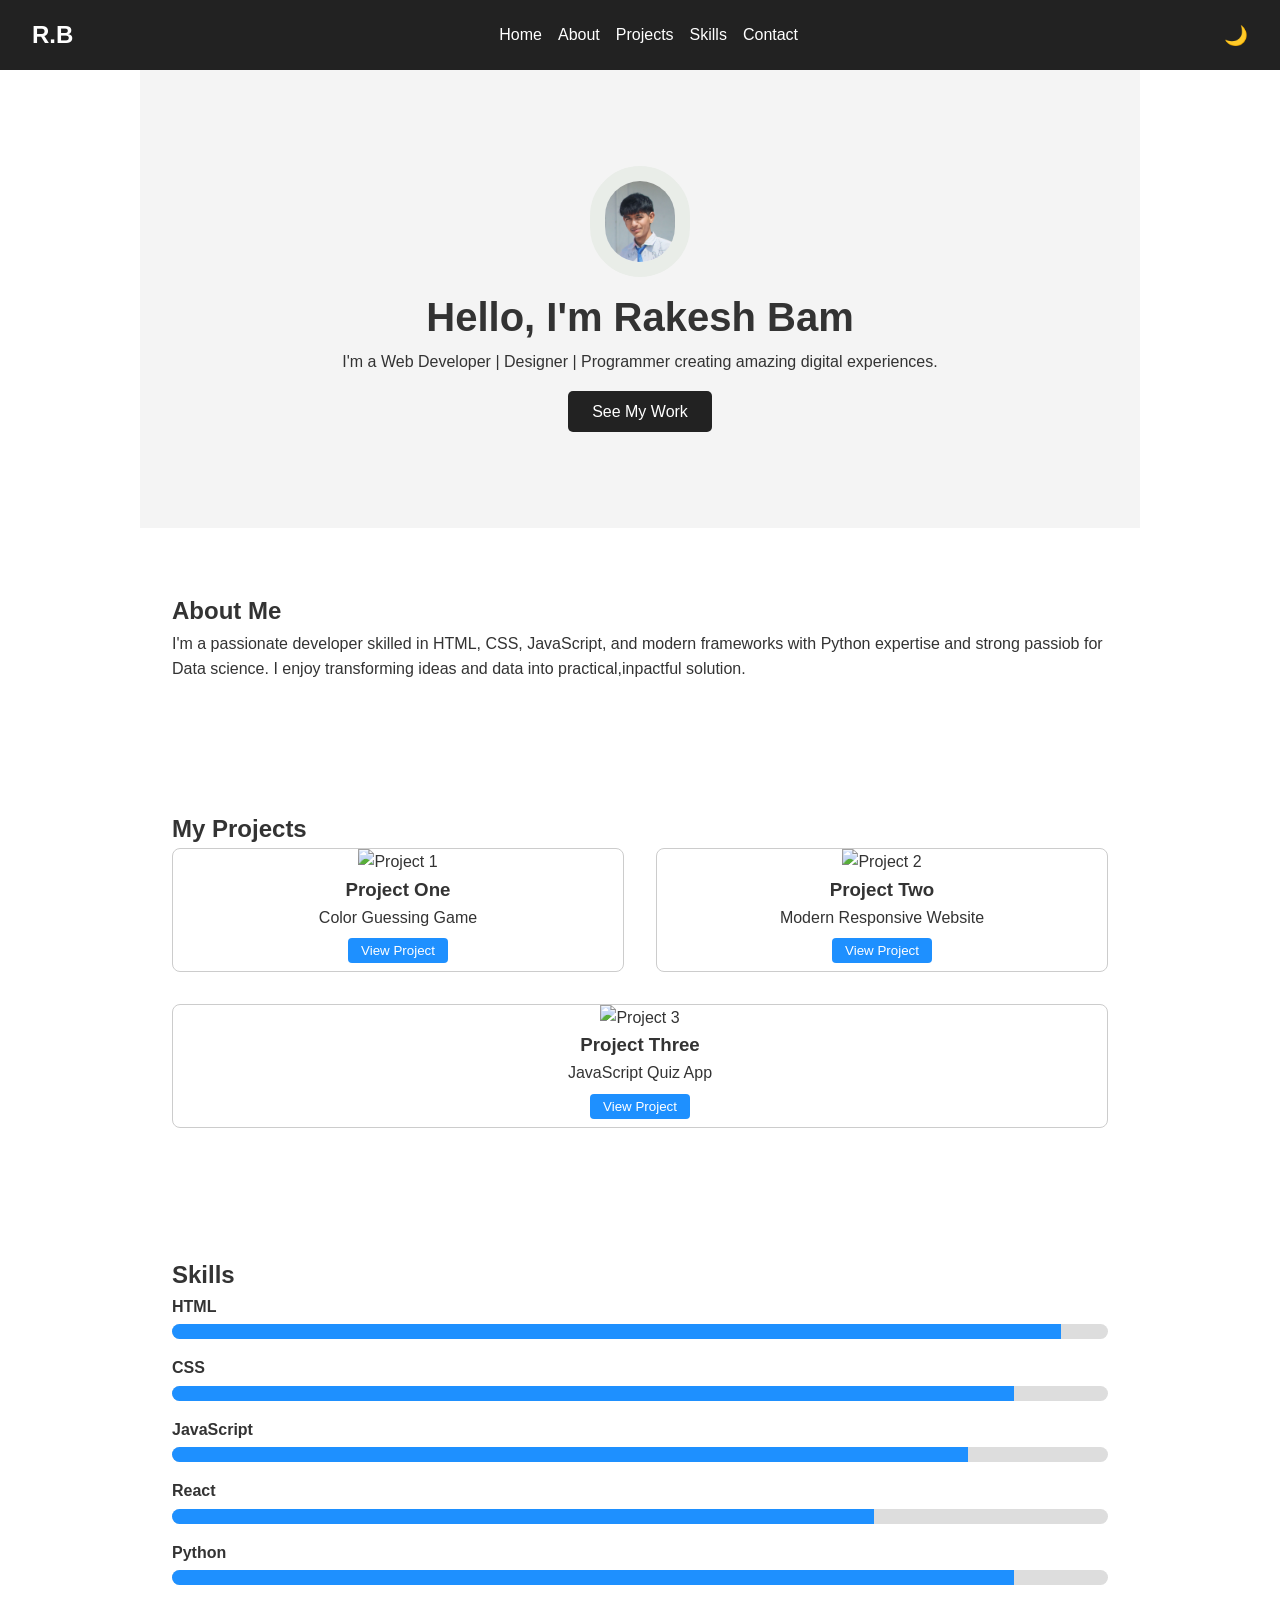
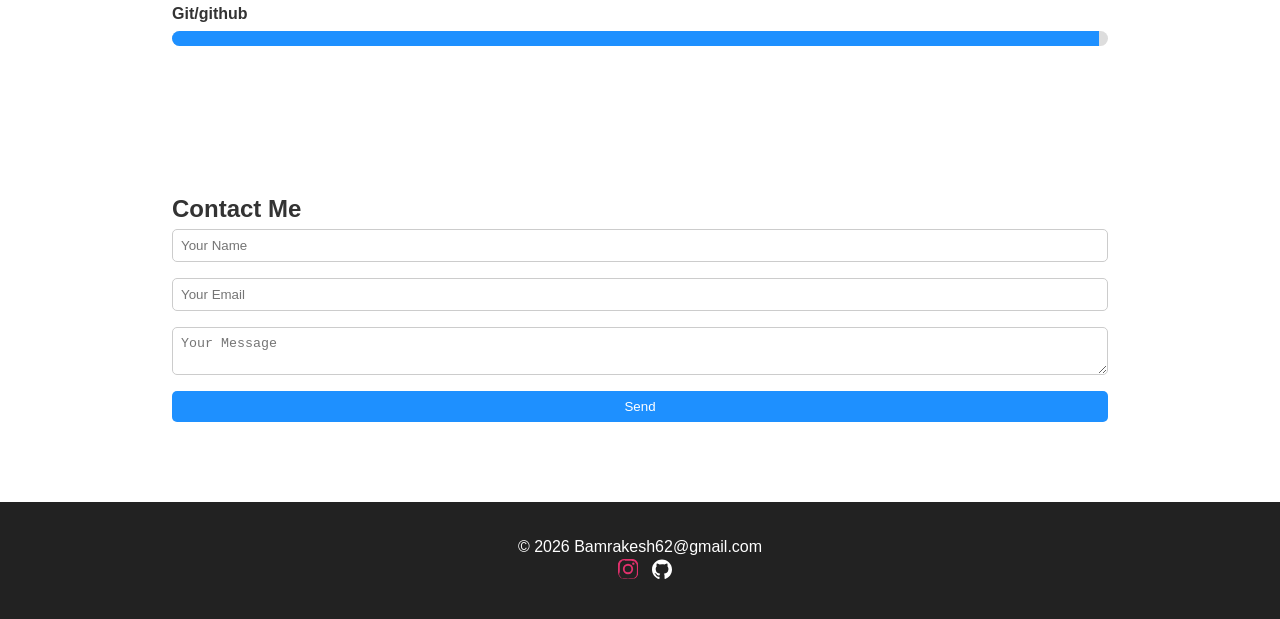
==== index.html @ f403d7c0 "Rename main files for Github pages" ====
<!DOCTYPE html>
<html lang="en">
<head>
<meta charset="UTF-8">
<meta name="viewport" content="width=device-width, initial-scale=1.0">
<title>Rakesh | Portfolio</title>
<link rel="stylesheet" href="style2.css">
</head>
<body>
<!-- Header -->
<header>
<nav>
<h1>R.B</h1>
<ul>
<li><a href="#hero">Home</a></li>
<li><a href="#about">About</a></li>
<li><a href="#projects">Projects</a></li>
<li><a href="#skills">Skills</a></li>
<li><a href="#contact">Contact</a></li>
</ul>
<button id="theme-toggle">🌙</button>
</nav>
</header>

<!-- Hero -->
<section id="hero">
<img style="width: 100px; border-radius: 50px; border: 15px solid rgb(233, 237, 232);" src="5D15B691-D818-40F4-910A-8B4CA8EB25A5.jpeg" alt="">

<h2>Hello, I'm Rakesh Bam</h2>
<p>I'm a Web Developer | Designer | Programmer creating amazing digital experiences.</p>
<a href="#projects" class="btn">See My Work</a>
</section>

<!-- About -->
<section id="about">
<h2>About Me</h2>
<p>I'm a passionate developer skilled in HTML, CSS, JavaScript, and modern frameworks with Python expertise and strong passiob for Data science.  I enjoy transforming ideas and data into practical,inpactful solution.</p>
</section>

<!-- Projects -->
<section id="projects">
<h2>My Projects</h2>
<div class="project-list">
<div class="project-card" data-project="1">
<img src="https://games.lol/wp-content/uploads/2022/11/color-kids-pc-full-version.jpg" alt="Project 1">
<h3>Project One</h3>
<p>Color Guessing Game</p>
<button class="view-btn">View Project</button>
</div>
<div class="project-card" data-project="2">
<img src="https://media.designrush.com/articles/363653/conversions/Best_Modern_Web_Designs-details.jpg" alt="Project 2">
<h3>Project Two</h3>
<p>Modern Responsive Website</p>
<button class="view-btn">View Project</button>
</div>
<div class="project-card" data-project="3">
<img src="https://i.ytimg.com/vi/WHHYz8rZmDU/maxresdefault.jpg" alt="Project 3">
<h3>Project Three</h3>
<p>JavaScript Quiz App</p>
<button class="view-btn">View Project</button>
</div>
</div>

<!-- Modals -->
<div class="modal" id="modal-1">
<div class="modal-content" id="project1-content">
<span class="close">&times;</span>
<h3>Project One: Color Guessing Game</h3>
<p>Guess the correct color!</p>
<div id="color-box"></div>
<div id="options">
<button class="color-btn"></button>
<button class="color-btn"></button>
<button class="color-btn"></button>
</div>
<p id="result"></p>
<button id="reset-btn">Reset Game</button>
</div>
</div>

<div class="modal" id="modal-2">
<div class="modal-content" id="project2-site">
<span class="close">&times;</span>
<header>
<h2>Modern Website</h2>
<p>Responsive & professional design</p>
</header>
<div class="services">
<div class="service-card">Service 1</div>
<div class="service-card">Service 2</div>
<div class="service-card">Service 3</div>
<div class="service-card">Service 4</div>
</div>
<footer>© 2026 bamrakesh62@gmail.com</footer>
</div>
</div>

<div class="modal" id="modal-3">
<div class="modal-content" id="quiz-app">
<span class="close">&times;</span>
<h3>JavaScript Quiz App</h3>
<div class="question" id="quiz-question"></div>
<div class="options" id="quiz-options"></div>
<p id="score"></p>
<button id="next-btn">Next Question</button>
</div>
</div>
</section>

<!-- Skills -->
<section id="skills">
<h2>Skills</h2>
<div class="skill"><span>HTML</span><div class="skill-bar"><div style="width:95%;"></div></div></div>
<div class="skill"><span>CSS</span><div class="skill-bar"><div style="width:90%;"></div></div></div>
<div class="skill"><span>JavaScript</span><div class="skill-bar"><div style="width:85%;"></div></div></div>
<div class="skill"><span>React</span><div class="skill-bar"><div style="width:75%;"></div></div></div>
<div class="skill"><span>Python</span><div class="skill-bar"><div style="width:90%;"></div></div></div>
<div class="skill"><span>Git/github</span><div class="skill-bar"><div style="width:99%;"></div></div></div>
</section>

<!-- Contact -->
<section id="contact">
<h2>Contact Me</h2>
<form id="contact-form">
<input type="text" placeholder="Your Name" required>
<input type="email" placeholder="Your Email" required>
<textarea placeholder="Your Message" required></textarea>
<button type="submit">Send</button>
<p id="form-message"></p>
</form>
</section>

<!-- Footer -->
<!-- <footer>
<p>&copy; 2026 Rakesh. Bamrakesh62@gmail.com</p>

</footer> -->



<footer>&copy; 2026 Bamrakesh62@gmail.com <br> <a href="https://www.instagram.com/rksh007_?igsh=MTU3bG9hanVwMHRnNg%3D%3D&utm_source=qr" target="https://www.instagram.com/rksh007_?igsh=MTU3bG9hanVwMHRnNg%3D%3D&utm_source=qr" style="margin-left:10px;"><svg xmlns="http://www.w3.org/2000/svg" width="20" height="20" fill="#E1306C" viewBox="0 0 24 24"><path d="M12 2.2c3.2 0 3.6 0 4.9.1 1.2.1 1.9.3 2.4.5.6.3 1 .7 1.5 1.3.5.5 1 1.1 1.3 1.5.2.5.4 1.2.5 2.4.1 1.3.1 1.7.1 4.9s0 3.6-.1 4.9c-.1 1.2-.3 1.9-.5 2.4-.3.6-.7 1-1.3 1.5-.5.5-1.1 1-1.5 1.3-.5.2-1.2.4-2.4.5-1.3.1-1.7.1-4.9.1s-3.6 0-4.9-.1c-1.2-.1-1.9-.3-2.4-.5-.6-.3-1-.7-1.5-1.3-.5-.5-1-1.1-1.3-1.5-.2-.5-.4-1.2-.5-2.4C2.2 15.6 2.2 15.2 2.2 12s0-3.6.1-4.9c.1-1.2.3-1.9.5-2.4.3-.6.7-1 1.3-1.5.5-.5 1.1-1 1.5-1.3.5-.2 1.2-.4 2.4-.5C8.4 2.2 8.8 2.2 12 2.2zm0-2.2C8.7 0 8.3 0 7 .1 5.7.2 4.7.5 3.9.9c-.8.4-1.5.9-2.2 1.6C.9 3.9.4 4.6 0 5.4c-.4.8-.7 1.8-.8 3C-.1 8.7 0 9.1 0 12c0 2.9-.1 3.3.1 4.6.1 1.2.4 2.2.8 3 .4.8.9 1.5 1.6 2.2.7.7 1.4 1.2 2.2 1.6.8.4 1.8.7 3 .8 1.3.1 1.7.1 4.6.1s3.3 0 4.6-.1c1.2-.1 2.2-.4 3-.8.8-.4 1.5-.9 2.2-1.6.7-.7 1.2-1.4 1.6-2.2.4-.8.7-1.8.8-3 .1-1.3.1-1.7.1-4.6s0-3.3-.1-4.6c-.1-1.2-.4-2.2-.8-3-.4-.8-.9-1.5-1.6-2.2-.7-.7-1.4-1.2-2.2-1.6-.8-.4-1.8-.7-3-.8C15.3 0 14.9 0 12 0z"/><path d="M12 5.8a6.2 6.2 0 1 0 0 12.4 6.2 6.2 0 0 0 0-12.4zm0 10.2a4 4 0 1 1 0-8 4 4 0 0 1 0 8z"/><circle cx="18.4" cy="5.6" r="1.4"/></svg></a>   

<a href="https://github.com/96936476" target="_blank" style="margin-left:10px;">
<svg xmlns="http://www.w3.org/2000/svg" width="20" height="20" fill="#fff" viewBox="0 0 24 24">
<path d="M12 .5C5.37.5 0 5.87 0 12.5c0 5.3 3.44 9.8 8.21 11.38.6.11.82-.26.82-.58v-2.05c-3.34.73-4.04-1.61-4.04-1.61-.55-1.4-1.35-1.77-1.35-1.77-1.1-.76.08-.75.08-.75 1.22.09 1.87 1.25 1.87 1.25 1.08 1.85 2.83 1.32 3.52 1.01.11-.78.42-1.32.76-1.63-2.66-.3-5.46-1.33-5.46-5.93 0-1.31.47-2.38 1.24-3.22-.12-.3-.54-1.52.12-3.16 0 0 1.01-.32 3.3 1.23a11.48 11.48 0 0 1 3-.4c1.02.01 2.05.14 3 .4 2.28-1.55 3.29-1.23 3.29-1.23.66 1.64.24 2.86.12 3.16.77.84 1.24 1.91 1.24 3.22 0 4.61-2.8 5.63-5.47 5.93.43.37.81 1.1.81 2.22v3.3c0 .32.21.7.82.58C20.56 22.3 24 17.8 24 12.5 24 5.87 18.63.5 12 .5z"/>
</svg>
</a>


</footer>





<script src="script2.js"></script>
</body>
</html>
---- style2.css ----
/* Base Reset */
*{margin:0;padding:0;box-sizing:border-box;}
body{font-family:Arial,sans-serif;line-height:1.6;color:#333;transition:0.3s;}
a{text-decoration:none;color:inherit;}

/* Header */
header{background:#222;color:#fff;padding:1rem 2rem;position:sticky;top:0;z-index:1000;}
nav{display:flex;justify-content:space-between;align-items:center;}
nav ul{list-style:none;display:flex;gap:1rem;}
nav ul li a{color:#fff;transition:color 0.3s;}
nav ul li a:hover{color:#1e90ff;}
#theme-toggle{background:none;border:none;color:#fff;cursor:pointer;font-size:1.2rem;}

/* Hero */
#hero{text-align:center;padding:6rem 2rem;background:#f4f4f4;}
#hero h2{font-size:2.5rem;}
.btn{display:inline-block;margin-top:1rem;padding:0.5rem 1.5rem;background:#222;color:#fff;border-radius:5px;}
.btn:hover{background:#1e90ff;}

/* Sections */
section{padding:4rem 2rem;max-width:1000px;margin:auto;}

/* Projects */
.project-list{display:flex;flex-wrap:wrap;gap:2rem;justify-content:center;}
.project-card{flex:1 1 300px;border:1px solid #ccc;border-radius:8px;text-align:center;transition:0.3s;}
.project-card img{width:100%;}
.project-card:hover{transform:translateY(-5px);box-shadow:0 10px 20px rgba(0,0,0,0.2);}
.project-card button{margin:0.5rem;padding:0.3rem 0.8rem;background:#1e90ff;color:#fff;border:none;border-radius:4px;cursor:pointer;}

/* Skills */
.skill{margin-bottom:1rem;}
.skill span{display:block;font-weight:bold;margin-bottom:0.3rem;}
.skill-bar{background:#ddd;border-radius:20px;overflow:hidden;}
.skill-bar div{height:15px;background:#1e90ff;width:0;transition:width 1s;}

/* Contact */
form{display:flex;flex-direction:column;gap:1rem;}
form input,form textarea{padding:0.5rem;border-radius:5px;border:1px solid #ccc;width:100%;}
form button{padding:0.5rem;border:none;border-radius:5px;background:#1e90ff;color:#fff;cursor:pointer;}
form button:hover{background:#0d6efd;}
#form-message{color:green;font-weight:bold;}

/* Footer */
footer{text-align:center;padding:2rem;background:#222;color:#fff;}

/* Dark Mode */
body.dark{background:#121212;color:#ddd;}
body.dark header{background:#000;}
body.dark #hero{background:#1c1c1c;}
body.dark .project-card{border-color:#333;}
body.dark .skill-bar{background:#333;}
body.dark .skill-bar div{background:#1e90ff;}
body.dark footer{background:#000;}
body.dark .modal-content{background:#1c1c1c;color:#ddd;}

/* Modal */
.modal{display:none;position:fixed;top:0;left:0;width:100%;height:100%;overflow:auto;background:rgba(0,0,0,0.7);}
.modal-content{background:#fff;margin:5% auto;padding:2rem;border-radius:10px;width:90%;max-width:700px;position:relative;text-align:center;overflow:auto;max-height:90%;}
.modal .close{position:absolute;top:10px;right:15px;font-size:1.5rem;cursor:pointer;color:#333;}

/* Project 1 */
#options{display:flex;gap:1rem;justify-content:center;flex-wrap:wrap;}
.color-btn{padding:0.5rem 1rem;border:none;border-radius:8px;color:#fff;cursor:pointer;transition:0.2s;}
.color-btn:hover{transform:scale(1.1);}

/* Project 2 Modern Site */
#project2-site header{background:linear-gradient(90deg,#1e90ff,#0d6efd);color:#fff;padding:1rem;border-radius:8px;}
#project2-site .services{display:grid;grid-template-columns:repeat(auto-fit,minmax(150px,1fr));gap:1rem;margin-top:1rem;}
#project2-site .service-card{padding:1rem;background:#f4f4f4;border-radius:8px;box-shadow:0 5px 10px rgba(0,0,0,0.1);transition:0.3s;}
#project2-site .service-card:hover{transform:translateY(-5px);}
#project2-site footer{margin-top:2rem;padding:1rem;background:#1e90ff;color:#fff;border-radius:8px;}

/* Project 3 Quiz */
#quiz-app{display:flex;flex-direction:column;align-items:center;}
#quiz-app .question{margin-bottom:1rem;font-weight:bold;}
#quiz-app .options{display:flex;flex-direction:column;gap:0.5rem;}
#quiz-app button.option-btn{padding:0.5rem 1rem;border:none;border-radius:5px;background:#1e90ff;color:#fff;cursor:pointer;transition:0.3s;}
#quiz-app button.option-btn:hover{background:#0d6efd;}
#quiz-app #score{margin-top:1rem;font-weight:bold;}

/* Responsive */
@media(max-width:768px){nav ul{flex-direction:column;background:#222;position:absolute;top:60px;right:0;width:200px;display:none;}nav ul.show{display:flex;}#hero h2{font-size:2rem;}}
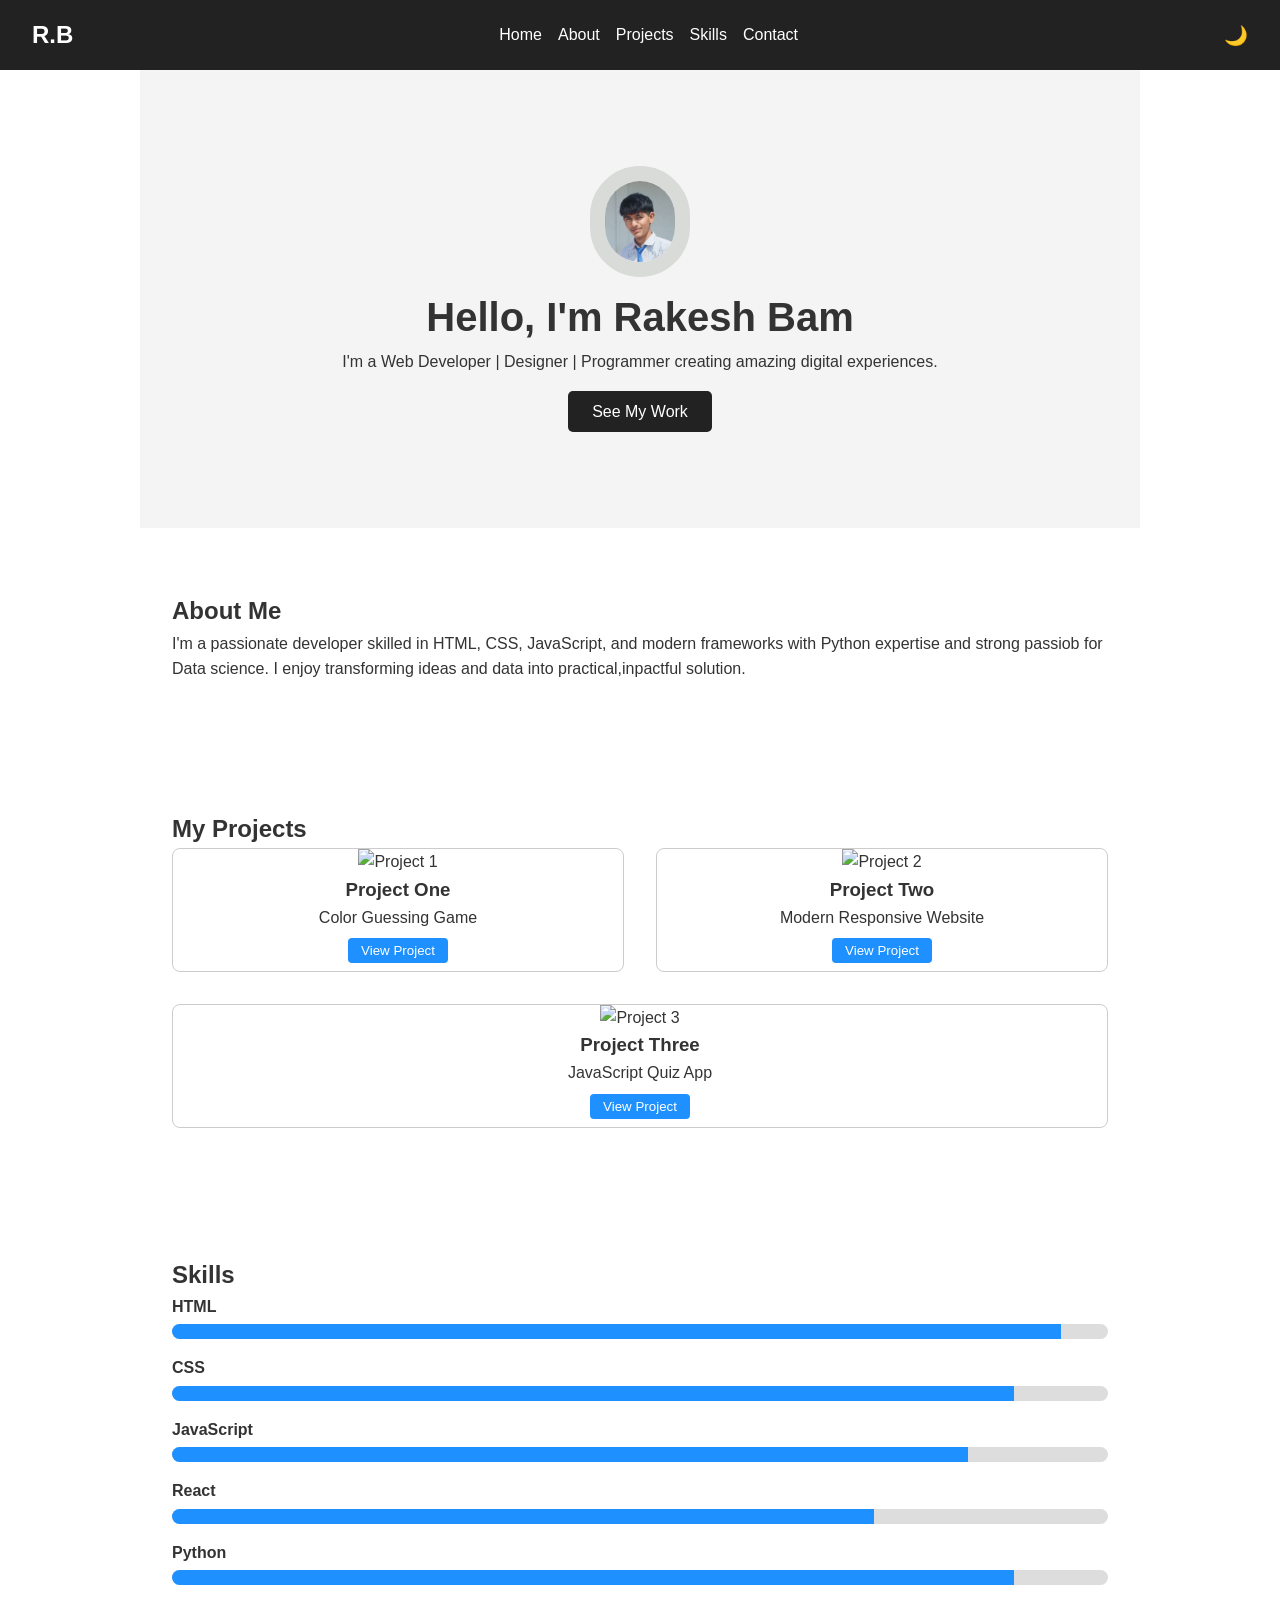
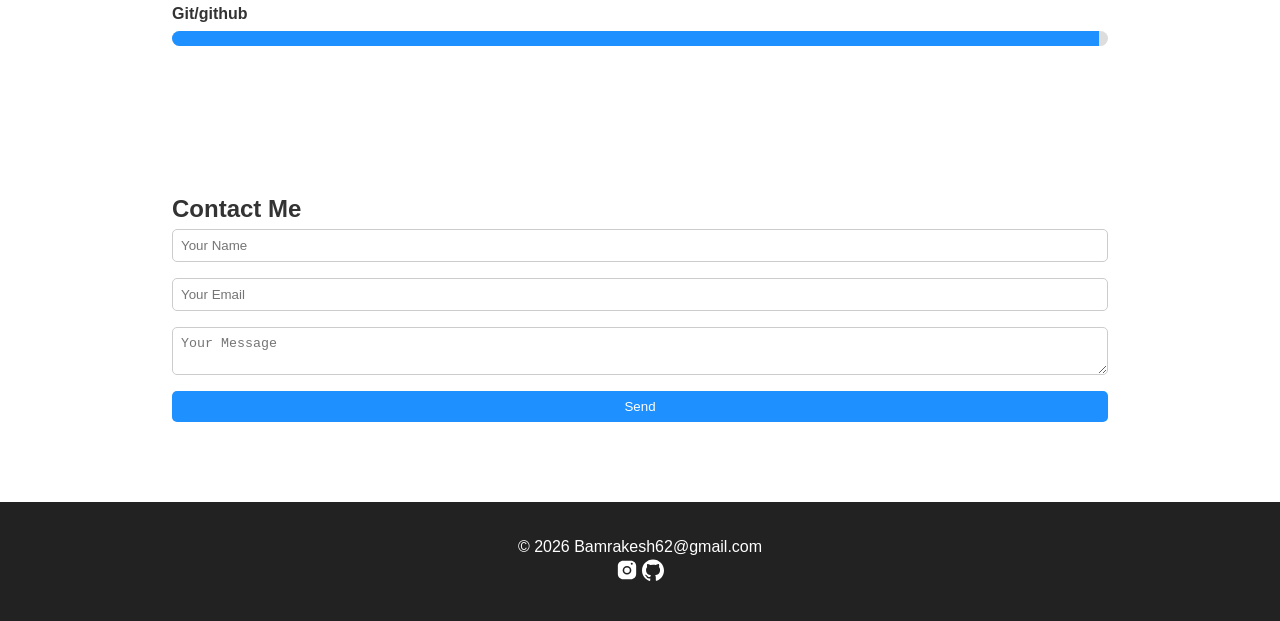
==== commit 75ec993b: "Final update before live hosting" ====
--- a/index.html
+++ b/index.html
@@ -4,7 +4,7 @@
 <meta charset="UTF-8">
 <meta name="viewport" content="width=device-width, initial-scale=1.0">
 <title>Rakesh | Portfolio</title>
-<link rel="stylesheet" href="style2.css">
+<link rel="stylesheet" href="style.css">
 </head>
 <body>
 <!-- Header -->
@@ -24,8 +24,9 @@
 
 <!-- Hero -->
 <section id="hero">
-<img style="width: 100px; border-radius: 50px; border: 15px solid rgb(233, 237, 232);" src="5D15B691-D818-40F4-910A-8B4CA8EB25A5.jpeg" alt="">
 
+
+<img src="5D15B691-D818-40F4-910A-8B4CA8EB25A5.jpeg" alt="">
 <h2>Hello, I'm Rakesh Bam</h2>
 <p>I'm a Web Developer | Designer | Programmer creating amazing digital experiences.</p>
 <a href="#projects" class="btn">See My Work</a>
@@ -138,21 +139,23 @@
 
 
 
-<footer>&copy; 2026 Bamrakesh62@gmail.com <br> <a href="https://www.instagram.com/rksh007_?igsh=MTU3bG9hanVwMHRnNg%3D%3D&utm_source=qr" target="https://www.instagram.com/rksh007_?igsh=MTU3bG9hanVwMHRnNg%3D%3D&utm_source=qr" style="margin-left:10px;"><svg xmlns="http://www.w3.org/2000/svg" width="20" height="20" fill="#E1306C" viewBox="0 0 24 24"><path d="M12 2.2c3.2 0 3.6 0 4.9.1 1.2.1 1.9.3 2.4.5.6.3 1 .7 1.5 1.3.5.5 1 1.1 1.3 1.5.2.5.4 1.2.5 2.4.1 1.3.1 1.7.1 4.9s0 3.6-.1 4.9c-.1 1.2-.3 1.9-.5 2.4-.3.6-.7 1-1.3 1.5-.5.5-1.1 1-1.5 1.3-.5.2-1.2.4-2.4.5-1.3.1-1.7.1-4.9.1s-3.6 0-4.9-.1c-1.2-.1-1.9-.3-2.4-.5-.6-.3-1-.7-1.5-1.3-.5-.5-1-1.1-1.3-1.5-.2-.5-.4-1.2-.5-2.4C2.2 15.6 2.2 15.2 2.2 12s0-3.6.1-4.9c.1-1.2.3-1.9.5-2.4.3-.6.7-1 1.3-1.5.5-.5 1.1-1 1.5-1.3.5-.2 1.2-.4 2.4-.5C8.4 2.2 8.8 2.2 12 2.2zm0-2.2C8.7 0 8.3 0 7 .1 5.7.2 4.7.5 3.9.9c-.8.4-1.5.9-2.2 1.6C.9 3.9.4 4.6 0 5.4c-.4.8-.7 1.8-.8 3C-.1 8.7 0 9.1 0 12c0 2.9-.1 3.3.1 4.6.1 1.2.4 2.2.8 3 .4.8.9 1.5 1.6 2.2.7.7 1.4 1.2 2.2 1.6.8.4 1.8.7 3 .8 1.3.1 1.7.1 4.6.1s3.3 0 4.6-.1c1.2-.1 2.2-.4 3-.8.8-.4 1.5-.9 2.2-1.6.7-.7 1.2-1.4 1.6-2.2.4-.8.7-1.8.8-3 .1-1.3.1-1.7.1-4.6s0-3.3-.1-4.6c-.1-1.2-.4-2.2-.8-3-.4-.8-.9-1.5-1.6-2.2-.7-.7-1.4-1.2-2.2-1.6-.8-.4-1.8-.7-3-.8C15.3 0 14.9 0 12 0z"/><path d="M12 5.8a6.2 6.2 0 1 0 0 12.4 6.2 6.2 0 0 0 0-12.4zm0 10.2a4 4 0 1 1 0-8 4 4 0 0 1 0 8z"/><circle cx="18.4" cy="5.6" r="1.4"/></svg></a>   
+<footer>&copy; 2026 Bamrakesh62@gmail.com 
+    <br>
+    <a href="https://www.instagram.com/rksh007_?igsh=MTU3bG9hanVwMHRnNg%3D%3D&utm_source=qr" target="https://www.instagram.com/rksh007_?igsh=MTU3bG9hanVwMHRnNg%3D%3D&utm_source=qr"><svg xmlns="https://www.instagram.com/rksh007_?igsh=MTU3bG9hanVwMHRnNg%3D%3D&utm_source=qr" width="22" height="22" fill="currentColor" viewBox="0 0 24 24"><path d="M7.75 2C4.57 2 2 4.57 2 7.75v8.5C2 19.43 4.57 22 7.75 22h8.5C19.43 22 22 19.43 22 16.25v-8.5C22 4.57 19.43 2 16.25 2h-8.5zm4.25 5.5a4.75 4.75 0 110 9.5 4.75 4.75 0 010-9.5zm0 7.8a3.05 3.05 0 100-6.1 3.05 3.05 0 000 6.1zm5.2-8.9a1.1 1.1 0 110-2.2 1.1 1.1 0 010 2.2z"/></svg></a>
 
-<a href="https://github.com/96936476" target="_blank" style="margin-left:10px;">
-<svg xmlns="http://www.w3.org/2000/svg" width="20" height="20" fill="#fff" viewBox="0 0 24 24">
-<path d="M12 .5C5.37.5 0 5.87 0 12.5c0 5.3 3.44 9.8 8.21 11.38.6.11.82-.26.82-.58v-2.05c-3.34.73-4.04-1.61-4.04-1.61-.55-1.4-1.35-1.77-1.35-1.77-1.1-.76.08-.75.08-.75 1.22.09 1.87 1.25 1.87 1.25 1.08 1.85 2.83 1.32 3.52 1.01.11-.78.42-1.32.76-1.63-2.66-.3-5.46-1.33-5.46-5.93 0-1.31.47-2.38 1.24-3.22-.12-.3-.54-1.52.12-3.16 0 0 1.01-.32 3.3 1.23a11.48 11.48 0 0 1 3-.4c1.02.01 2.05.14 3 .4 2.28-1.55 3.29-1.23 3.29-1.23.66 1.64.24 2.86.12 3.16.77.84 1.24 1.91 1.24 3.22 0 4.61-2.8 5.63-5.47 5.93.43.37.81 1.1.81 2.22v3.3c0 .32.21.7.82.58C20.56 22.3 24 17.8 24 12.5 24 5.87 18.63.5 12 .5z"/>
-</svg>
-</a>
+  <a href="https://github.com/96936476" target="_blank"><svg xmlns="http://www.w3.org/2000/svg" width="22" height="22" fill="currentColor" viewBox="0 0 24 24"><path d="M12 .5C5.37.5 0 5.87 0 12.5c0 5.3 3.44 9.8 8.21 11.38.6.11.82-.26.82-.58v-2.05c-3.34.73-4.04-1.61-4.04-1.61-.55-1.4-1.35-1.77-1.35-1.77-1.1-.76.08-.75.08-.75 1.22.09 1.87 1.25 1.87 1.25 1.08 1.85 2.83 1.32 3.52 1.01.11-.78.42-1.32.76-1.63-2.66-.3-5.46-1.33-5.46-5.93 0-1.31.47-2.38 1.24-3.22-.12-.3-.54-1.52.12-3.16 0 0 1.01-.32 3.3 1.23a11.48 11.48 0 013-.4c1.02.01 2.05.14 3 .4 2.28-1.55 3.29-1.23 3.29-1.23.66 1.64.24 2.86.12 3.16.77.84 1.24 1.91 1.24 3.22 0 4.61-2.8 5.63-5.47 5.93.43.37.81 1.1.81 2.22v3.3c0 .32.21.7.82.58C20.56 22.3 24 17.8 24 12.5 24 5.87 18.63.5 12 .5z"/></svg></a>
 
 
+    
 </footer>
+
+ 
+ 
 
 
 
 
 
-<script src="script2.js"></script>
+<script src="script.js"></script>
 </body>
 </html>
--- a/style.css
+++ b/style.css
@@ -0,0 +1,96 @@
+/* Base Reset */
+*{margin:0;padding:0;box-sizing:border-box;}
+body{font-family:Arial,sans-serif;line-height:1.6;color:#333;transition:0.3s;}
+a{text-decoration:none;color:inherit;}
+
+/* Header */
+header{background:#222;color:#fff;padding:1rem 2rem;position:sticky;top:0;z-index:1000;}
+nav{display:flex;justify-content:space-between;align-items:center;}
+nav ul{list-style:none;display:flex;gap:1rem;}
+nav ul li a{color:#fff;transition:color 0.3s;}
+nav ul li a:hover{color:#1e90ff;}
+#theme-toggle{background:none;border:none;color:#fff;cursor:pointer;font-size:1.2rem;}
+
+/* Hero */
+    
+
+#hero{text-align:center;padding:6rem 2rem;background:#f4f4f4;}
+#hero h2{font-size:2.5rem;}
+.btn{display:inline-block;margin-top:1rem;padding:0.5rem 1.5rem;background:#222;color:#fff;border-radius:5px;}
+.btn:hover{background:#1e90ff;}
+
+
+/* Sections */
+section{padding:4rem 2rem;max-width:1000px;margin:auto;}
+
+/* Projects */
+.project-list{display:flex;flex-wrap:wrap;gap:2rem;justify-content:center;}
+.project-card{flex:1 1 300px;border:1px solid #ccc;border-radius:8px;text-align:center;transition:0.3s;}
+.project-card img{width:100%;}
+.project-card:hover{transform:translateY(-5px);box-shadow:0 10px 20px rgba(0,0,0,0.2);}
+.project-card button{margin:0.5rem;padding:0.3rem 0.8rem;background:#1e90ff;color:#fff;border:none;border-radius:4px;cursor:pointer;}
+
+/* Skills */
+.skill{margin-bottom:1rem;}
+.skill span{display:block;font-weight:bold;margin-bottom:0.3rem;}
+.skill-bar{background:#ddd;border-radius:20px;overflow:hidden;}
+.skill-bar div{height:15px;background:#1e90ff;width:0;transition:width 1s;}
+
+/* Contact */
+form{display:flex;flex-direction:column;gap:1rem;}
+form input,form textarea{padding:0.5rem;border-radius:5px;border:1px solid #ccc;width:100%;}
+form button{padding:0.5rem;border:none;border-radius:5px;background:#1e90ff;color:#fff;cursor:pointer;}
+form button:hover{background:#0d6efd;}
+#form-message{color:green;font-weight:bold;}
+
+/* Footer */
+footer{text-align:center;padding:2rem;background:#222;color:#fff;}
+
+/* Dark Mode */
+body.dark{background:#121212;color:#ddd;}
+body.dark header{background:#000;}
+body.dark #hero{background:#1c1c1c;}
+body.dark .project-card{border-color:#333;}
+body.dark .skill-bar{background:#333;}
+body.dark .skill-bar div{background:#1e90ff;}
+body.dark footer{background:#000;}
+body.dark .modal-content{background:#1c1c1c;color:#ddd;}
+
+/* Modal */
+.modal{display:none;position:fixed;top:0;left:0;width:100%;height:100%;overflow:auto;background:rgba(0,0,0,0.7);}
+.modal-content{background:#fff;margin:5% auto;padding:2rem;border-radius:10px;width:90%;max-width:700px;position:relative;text-align:center;overflow:auto;max-height:90%;}
+.modal .close{position:absolute;top:10px;right:15px;font-size:1.5rem;cursor:pointer;color:#333;}
+
+/* Project 1 */
+#options{display:flex;gap:1rem;justify-content:center;flex-wrap:wrap;}
+.color-btn{padding:0.5rem 1rem;border:none;border-radius:8px;color:#fff;cursor:pointer;transition:0.2s;}
+.color-btn:hover{transform:scale(1.1);}
+
+/* Project 2 Modern Site */
+#project2-site header{background:linear-gradient(90deg,#1e90ff,#0d6efd);color:#fff;padding:1rem;border-radius:8px;}
+#project2-site .services{display:grid;grid-template-columns:repeat(auto-fit,minmax(150px,1fr));gap:1rem;margin-top:1rem;}
+#project2-site .service-card{padding:1rem;background:#f4f4f4;border-radius:8px;box-shadow:0 5px 10px rgba(0,0,0,0.1);transition:0.3s;}
+#project2-site .service-card:hover{transform:translateY(-5px);}
+#project2-site footer{margin-top:2rem;padding:1rem;background:#1e90ff;color:#fff;border-radius:8px;}
+
+/* Project 3 Quiz */
+#quiz-app{display:flex;flex-direction:column;align-items:center;}
+#quiz-app .question{margin-bottom:1rem;font-weight:bold;}
+#quiz-app .options{display:flex;flex-direction:column;gap:0.5rem;}
+#quiz-app button.option-btn{padding:0.5rem 1rem;border:none;border-radius:5px;background:#1e90ff;color:#fff;cursor:pointer;transition:0.3s;}
+#quiz-app button.option-btn:hover{background:#0d6efd;}
+#quiz-app #score{margin-top:1rem;font-weight:bold;}
+
+
+#hero img{
+    width: 100px;
+    border: 15px solid rgb(217, 219, 216);
+    border-radius: 50px;
+}
+
+/* Responsive */
+@media(max-width:768px){nav ul{flex-direction:column;background:#222;position:absolute;top:60px;right:0;width:200px;display:none;}nav ul.show{display:flex;}#hero h2{font-size:2rem;}}
+
+
+
+ 
